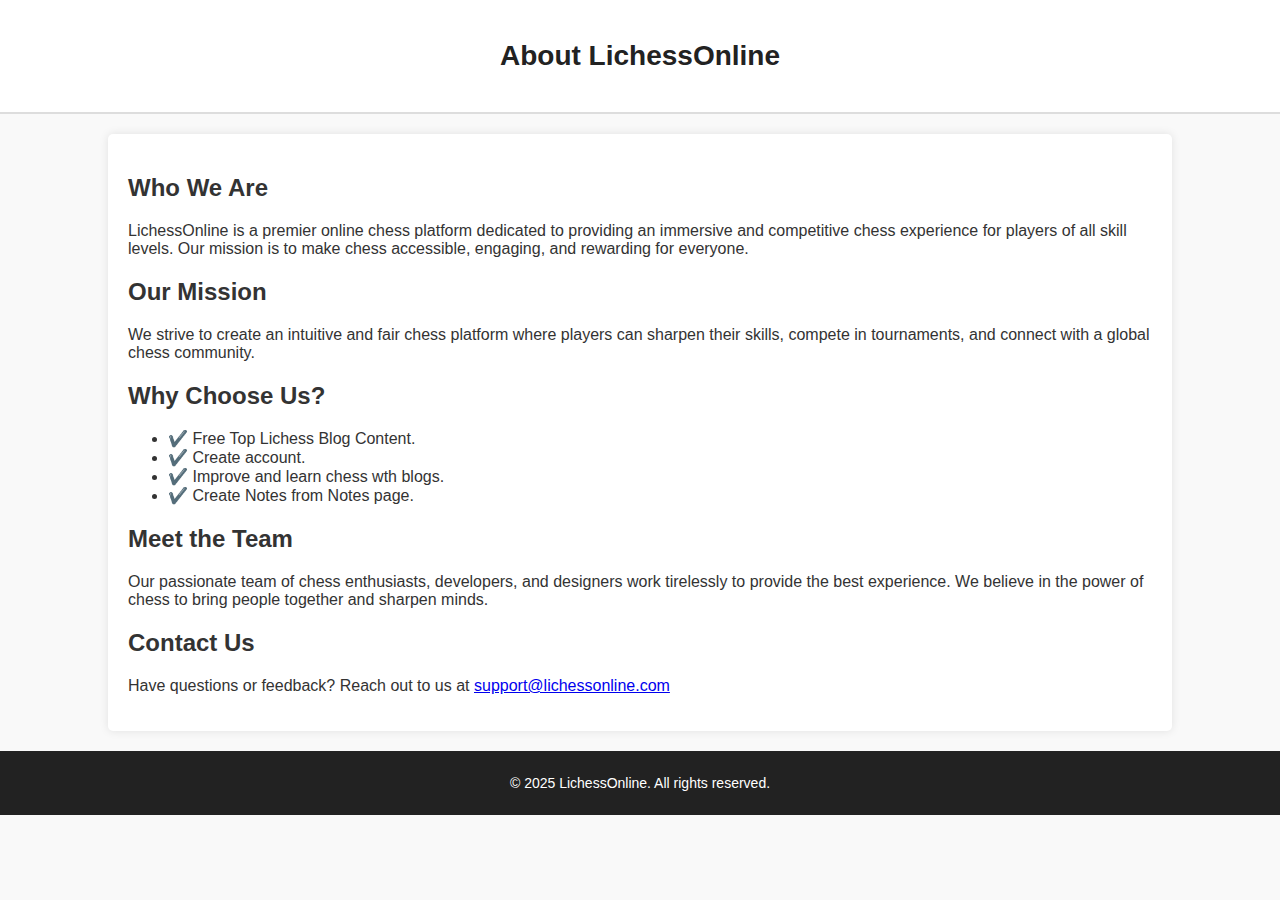
==== about.html @ 5496da7e "Create about.html" ====
<!DOCTYPE html>
<html lang="en">
<head>
    <meta charset="UTF-8">
    <meta name="viewport" content="width=device-width, initial-scale=1.0">
    <title>About Us - LichessOnline</title>
    <link rel="stylesheet" href="style.css">
</head>
<body>

    <header>
        <h1>About LichessOnline</h1>
    </header>

    <section class="content">
        <h2>Who We Are</h2>
        <p>LichessOnline is a premier online chess platform dedicated to providing an immersive and competitive chess experience for players of all skill levels. Our mission is to make chess accessible, engaging, and rewarding for everyone.</p>

        <h2>Our Mission</h2>
        <p>We strive to create an intuitive and fair chess platform where players can sharpen their skills, compete in tournaments, and connect with a global chess community.</p>

        <h2>Why Choose Us?</h2>
        <ul>
            <li>✔️ Free Top Lichess Blog Content.</li>
            <li>✔️ Create account.</li>
            <li>✔️ Improve and learn chess wth blogs.</li>
            <li>✔️ Create Notes from Notes page.</li>
        </ul>

        <h2>Meet the Team</h2>
        <p>Our passionate team of chess enthusiasts, developers, and designers work tirelessly to provide the best experience. We believe in the power of chess to bring people together and sharpen minds.</p>

        <h2>Contact Us</h2>
        <p>Have questions or feedback? Reach out to us at <a href="mailto:support@lichessonline.com">support@lichessonline.com</a></p>
    </section>

    <footer>
        <p>© 2025 LichessOnline. All rights reserved.</p>
    </footer>

</body>
</html>
---- style.css ----
/* General Styling */
body {
    font-family: Arial, sans-serif;
    margin: 0;
    padding: 0;
    background-color: #f9f9f9;
    color: #333;
}

/* Navigation Bar */
nav {
    background-color: #222;
    padding: 15px;
    text-align: center;
}

nav a {
    color: white;
    text-decoration: none;
    margin: 0 15px;
    font-size: 16px;
}

nav a:hover {
    text-decoration: underline;
}

/* Header */
header {
    text-align: center;
    padding: 40px 20px;
    background-color: #fff;
    border-bottom: 2px solid #ddd;
}

header h1 {
    margin: 0;
    font-size: 28px;
    color: #222;
}

/* Content Section */
.content {
    width: 80%;
    margin: 20px auto;
    background-color: #fff;
    padding: 20px;
    border-radius: 5px;
    box-shadow: 0 0 10px rgba(0, 0, 0, 0.1);
}

/* Footer */
footer {
    text-align: center;
    padding: 10px;
    background-color: #222;
    color: white;
    font-size: 14px;
}

/* Forms */
form {
    display: flex;
    flex-direction: column;
    width: 50%;
    margin: 20px auto;
}

form label {
    font-weight: bold;
    margin-bottom: 5px;
}

form input {
    padding: 8px;
    margin-bottom: 15px;
    border: 1px solid #ccc;
    border-radius: 4px;
}

form button {
    background-color: #222;
    color: white;
    padding: 10px;
    border: none;
    cursor: pointer;
    border-radius: 4px;
}

form button:hover {
    background-color: #444;
}

/* Logout Button */
#logoutBtn {
    background-color: red;
    color: white;
    border: none;
    padding: 8px 12px;
    cursor: pointer;
    margin-left: 10px;
    border-radius: 4px;
}

#logoutBtn:hover {
    background-color: darkred;
}

/* Responsive Design */
@media (max-width: 768px) {
    .content {
        width: 90%;
    }

    form {
        width: 80%;
    }
}
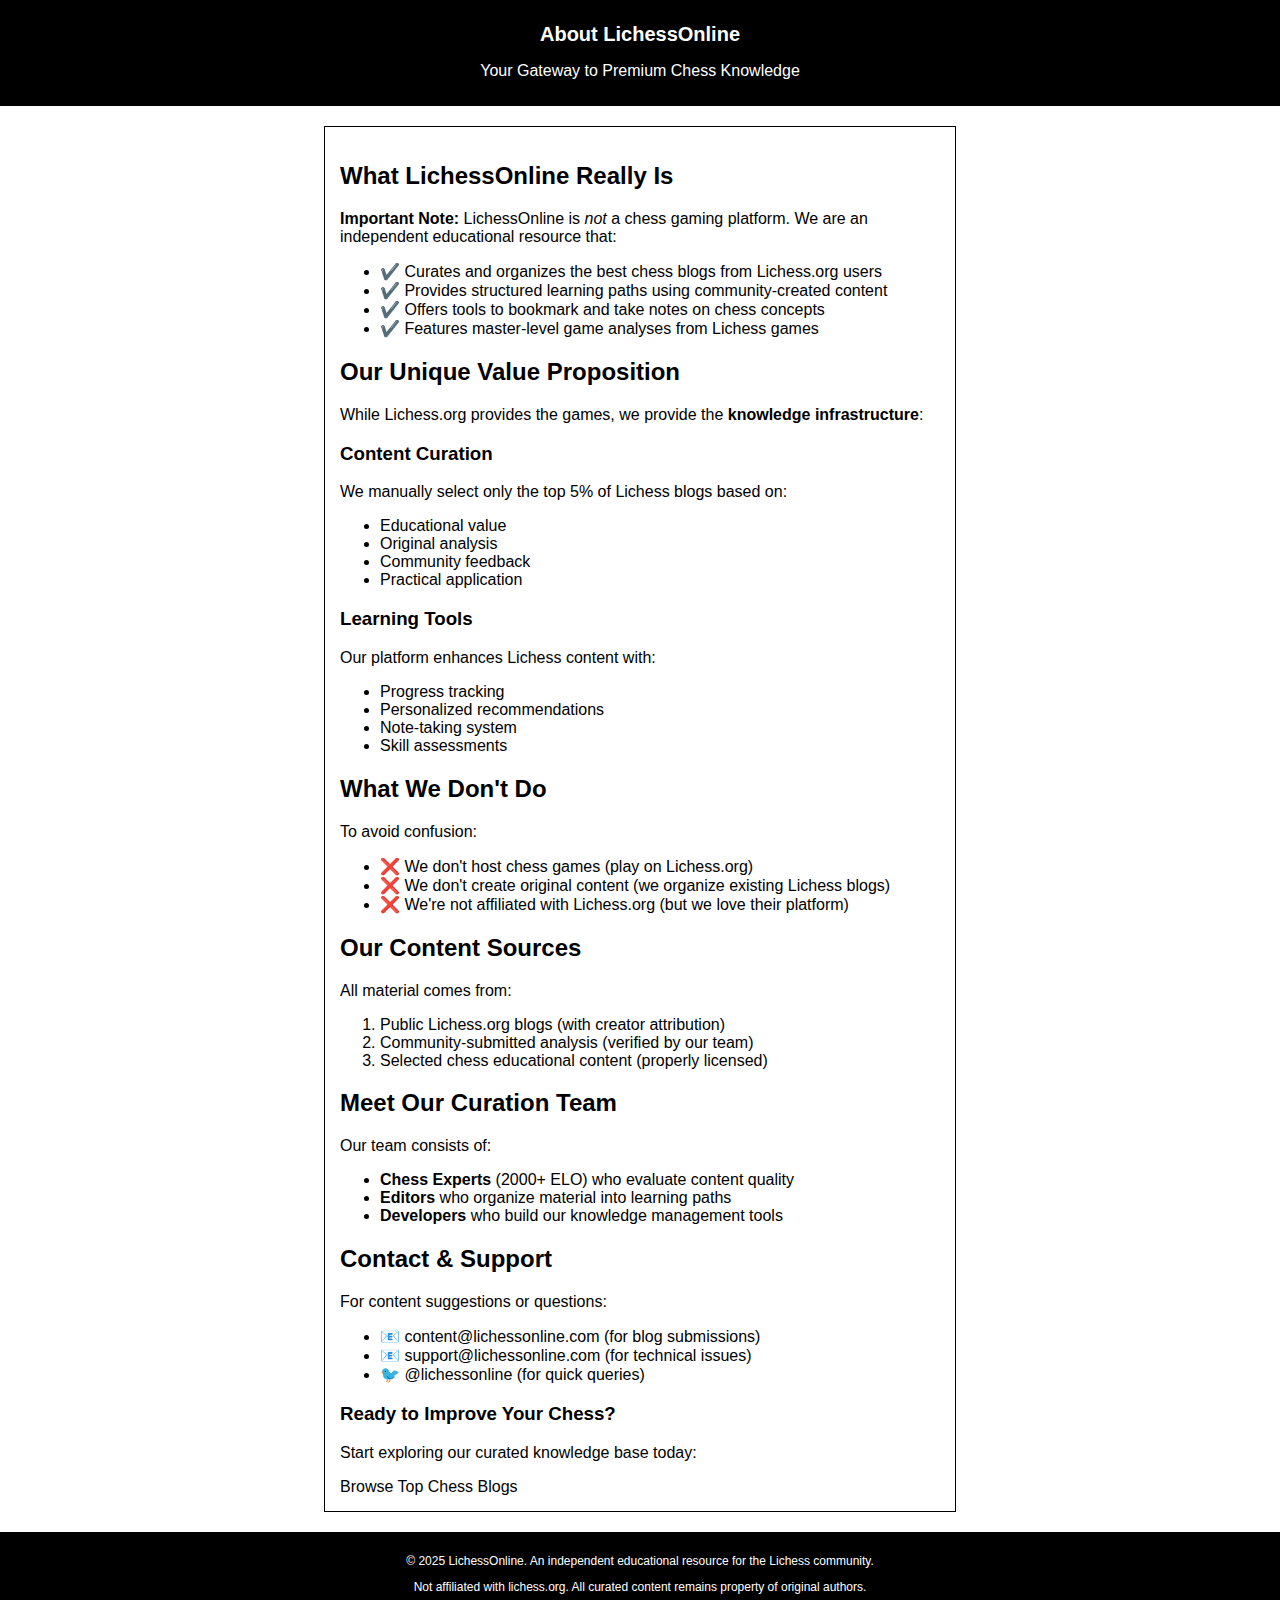
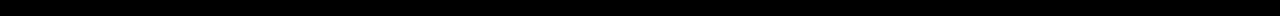
==== commit 9df0ced8: "Update about.html" ====
--- a/about.html
+++ b/about.html
@@ -3,39 +3,98 @@
 <head>
     <meta charset="UTF-8">
     <meta name="viewport" content="width=device-width, initial-scale=1.0">
-    <title>About Us - LichessOnline</title>
+    <title>About Us - LichessOnline Chess Blog Platform</title>
     <link rel="stylesheet" href="style.css">
+    <meta name="description" content="Learn about LichessOnline - a specialized platform curating top chess blogs and educational content from the Lichess community">
 </head>
 <body>
 
     <header>
         <h1>About LichessOnline</h1>
+        <p class="subtitle">Your Gateway to Premium Chess Knowledge</p>
     </header>
 
     <section class="content">
-        <h2>Who We Are</h2>
-        <p>LichessOnline is a premier online chess platform dedicated to providing an immersive and competitive chess experience for players of all skill levels. Our mission is to make chess accessible, engaging, and rewarding for everyone.</p>
+        <h2>What LichessOnline Really Is</h2>
+        <div class="highlight-box">
+            <p><strong>Important Note:</strong> LichessOnline is <em>not</em> a chess gaming platform. We are an independent educational resource that:</p>
+            <ul>
+                <li>✔️ Curates and organizes the best chess blogs from Lichess.org users</li>
+                <li>✔️ Provides structured learning paths using community-created content</li>
+                <li>✔️ Offers tools to bookmark and take notes on chess concepts</li>
+                <li>✔️ Features master-level game analyses from Lichess games</li>
+            </ul>
+        </div>
 
-        <h2>Our Mission</h2>
-        <p>We strive to create an intuitive and fair chess platform where players can sharpen their skills, compete in tournaments, and connect with a global chess community.</p>
+        <h2>Our Unique Value Proposition</h2>
+        <p>While Lichess.org provides the games, we provide the <strong>knowledge infrastructure</strong>:</p>
+        
+        <div class="features">
+            <div class="feature">
+                <h3>Content Curation</h3>
+                <p>We manually select only the top 5% of Lichess blogs based on:</p>
+                <ul>
+                    <li>Educational value</li>
+                    <li>Original analysis</li>
+                    <li>Community feedback</li>
+                    <li>Practical application</li>
+                </ul>
+            </div>
+            
+            <div class="feature">
+                <h3>Learning Tools</h3>
+                <p>Our platform enhances Lichess content with:</p>
+                <ul>
+                    <li>Progress tracking</li>
+                    <li>Personalized recommendations</li>
+                    <li>Note-taking system</li>
+                    <li>Skill assessments</li>
+                </ul>
+            </div>
+        </div>
 
-        <h2>Why Choose Us?</h2>
-        <ul>
-            <li>✔️ Free Top Lichess Blog Content.</li>
-            <li>✔️ Create account.</li>
-            <li>✔️ Improve and learn chess wth blogs.</li>
-            <li>✔️ Create Notes from Notes page.</li>
+        <h2>What We Don't Do</h2>
+        <p>To avoid confusion:</p>
+        <ul class="disclaimer">
+            <li>❌ We don't host chess games (play on Lichess.org)</li>
+            <li>❌ We don't create original content (we organize existing Lichess blogs)</li>
+            <li>❌ We're not affiliated with Lichess.org (but we love their platform)</li>
         </ul>
 
-        <h2>Meet the Team</h2>
-        <p>Our passionate team of chess enthusiasts, developers, and designers work tirelessly to provide the best experience. We believe in the power of chess to bring people together and sharpen minds.</p>
+        <h2>Our Content Sources</h2>
+        <p>All material comes from:</p>
+        <ol>
+            <li>Public Lichess.org blogs (with creator attribution)</li>
+            <li>Community-submitted analysis (verified by our team)</li>
+            <li>Selected chess educational content (properly licensed)</li>
+        </ol>
 
-        <h2>Contact Us</h2>
-        <p>Have questions or feedback? Reach out to us at <a href="mailto:support@lichessonline.com">support@lichessonline.com</a></p>
+        <h2>Meet Our Curation Team</h2>
+        <p>Our team consists of:</p>
+        <ul>
+            <li><strong>Chess Experts</strong> (2000+ ELO) who evaluate content quality</li>
+            <li><strong>Editors</strong> who organize material into learning paths</li>
+            <li><strong>Developers</strong> who build our knowledge management tools</li>
+        </ul>
+
+        <h2>Contact & Support</h2>
+        <p>For content suggestions or questions:</p>
+        <ul class="contact-info">
+            <li>📧 <a href="mailto:content@lichessonline.com">content@lichessonline.com</a> (for blog submissions)</li>
+            <li>📧 <a href="mailto:support@lichessonline.com">support@lichessonline.com</a> (for technical issues)</li>
+            <li>🐦 <a href="https://twitter.com/lichessonline" target="_blank">@lichessonline</a> (for quick queries)</li>
+        </ul>
+
+        <div class="cta-box">
+            <h3>Ready to Improve Your Chess?</h3>
+            <p>Start exploring our curated knowledge base today:</p>
+            <a href="blogs.html" class="cta-button">Browse Top Chess Blogs</a>
+        </div>
     </section>
 
     <footer>
-        <p>© 2025 LichessOnline. All rights reserved.</p>
+        <p>© 2025 LichessOnline. An independent educational resource for the Lichess community.</p>
+        <p class="disclaimer">Not affiliated with lichess.org. All curated content remains property of original authors.</p>
     </footer>
 
 </body>
--- a/style.css
+++ b/style.css
@@ -1,118 +1,142 @@
 /* General Styling */
 body {
     font-family: Arial, sans-serif;
+    background-color: #fff;
+    color: #000;
+    text-align: center;
     margin: 0;
     padding: 0;
-    background-color: #f9f9f9;
-    color: #333;
-}
-
-/* Navigation Bar */
-nav {
-    background-color: #222;
-    padding: 15px;
-    text-align: center;
-}
-
-nav a {
-    color: white;
-    text-decoration: none;
-    margin: 0 15px;
-    font-size: 16px;
-}
-
-nav a:hover {
-    text-decoration: underline;
 }
 
 /* Header */
 header {
-    text-align: center;
-    padding: 40px 20px;
-    background-color: #fff;
-    border-bottom: 2px solid #ddd;
+    background-color: #000;
+    color: #fff;
+    padding: 10px;
 }
 
 header h1 {
-    margin: 0;
-    font-size: 28px;
-    color: #222;
+    font-size: 20px;
 }
 
 /* Content Section */
 .content {
+    width: 90%;
+    max-width: 600px;
+    padding: 15px;
+    margin: 20px auto;
+    border: 1px solid #000;
+    text-align: left;
+}
+
+/* Forms */
+form {
     width: 80%;
+    max-width: 300px;
     margin: 20px auto;
-    background-color: #fff;
-    padding: 20px;
-    border-radius: 5px;
-    box-shadow: 0 0 10px rgba(0, 0, 0, 0.1);
+    text-align: left;
+    padding: 10px;
+    border: 1px solid #000;
+}
+
+form label {
+    font-size: 14px;
+    display: block;
+    margin-bottom: 5px;
+}
+
+form input {
+    width: 100%;
+    padding: 5px;
+    border: 1px solid #000;
+    margin-bottom: 10px;
+}
+
+form button {
+    background: #000;
+    color: #fff;
+    padding: 5px;
+    border: none;
+    cursor: pointer;
+    display: block;
+    margin: 10px auto;
+}
+
+form button:hover {
+    background: #555;
+}
+
+/* Tables */
+table {
+    width: 90%;
+    max-width: 600px;
+    border-collapse: collapse;
+    margin: 20px auto;
+}
+
+table, th, td {
+    border: 1px solid #000;
+}
+
+th, td {
+    padding: 5px;
+    text-align: left;
+    font-size: 14px;
+}
+
+/* Links */
+a {
+    color: #000;
+    text-decoration: none;
+}
+
+a:hover {
+    text-decoration: underline;
 }
 
 /* Footer */
 footer {
-    text-align: center;
+    background: #000;
+    color: #fff;
     padding: 10px;
-    background-color: #222;
-    color: white;
-    font-size: 14px;
+    font-size: 12px;
 }
 
-/* Forms */
-form {
-    display: flex;
-    flex-direction: column;
-    width: 50%;
-    margin: 20px auto;
+/* Buttons */
+button {
+    border: 1px solid #000;
+    background: #000;
+    color: #fff;
+    padding: 5px;
+    cursor: pointer;
 }
 
-form label {
-    font-weight: bold;
-    margin-bottom: 5px;
-}
-
-form input {
-    padding: 8px;
-    margin-bottom: 15px;
-    border: 1px solid #ccc;
-    border-radius: 4px;
-}
-
-form button {
-    background-color: #222;
-    color: white;
-    padding: 10px;
-    border: none;
-    cursor: pointer;
-    border-radius: 4px;
-}
-
-form button:hover {
-    background-color: #444;
-}
-
-/* Logout Button */
-#logoutBtn {
-    background-color: red;
-    color: white;
-    border: none;
-    padding: 8px 12px;
-    cursor: pointer;
-    margin-left: 10px;
-    border-radius: 4px;
-}
-
-#logoutBtn:hover {
-    background-color: darkred;
+button:hover {
+    background: #555;
 }
 
 /* Responsive Design */
 @media (max-width: 768px) {
-    .content {
-        width: 90%;
+    .content, form, table {
+        width: 95%;
+    }
+}
+
+@media (max-width: 480px) {
+    header h1 {
+        font-size: 18px;
     }
 
     form {
-        width: 80%;
+        width: 100%;
+        max-width: 250px;
+    }
+
+    table {
+        width: 100%;
+    }
+
+    th, td {
+        font-size: 12px;
     }
 }
